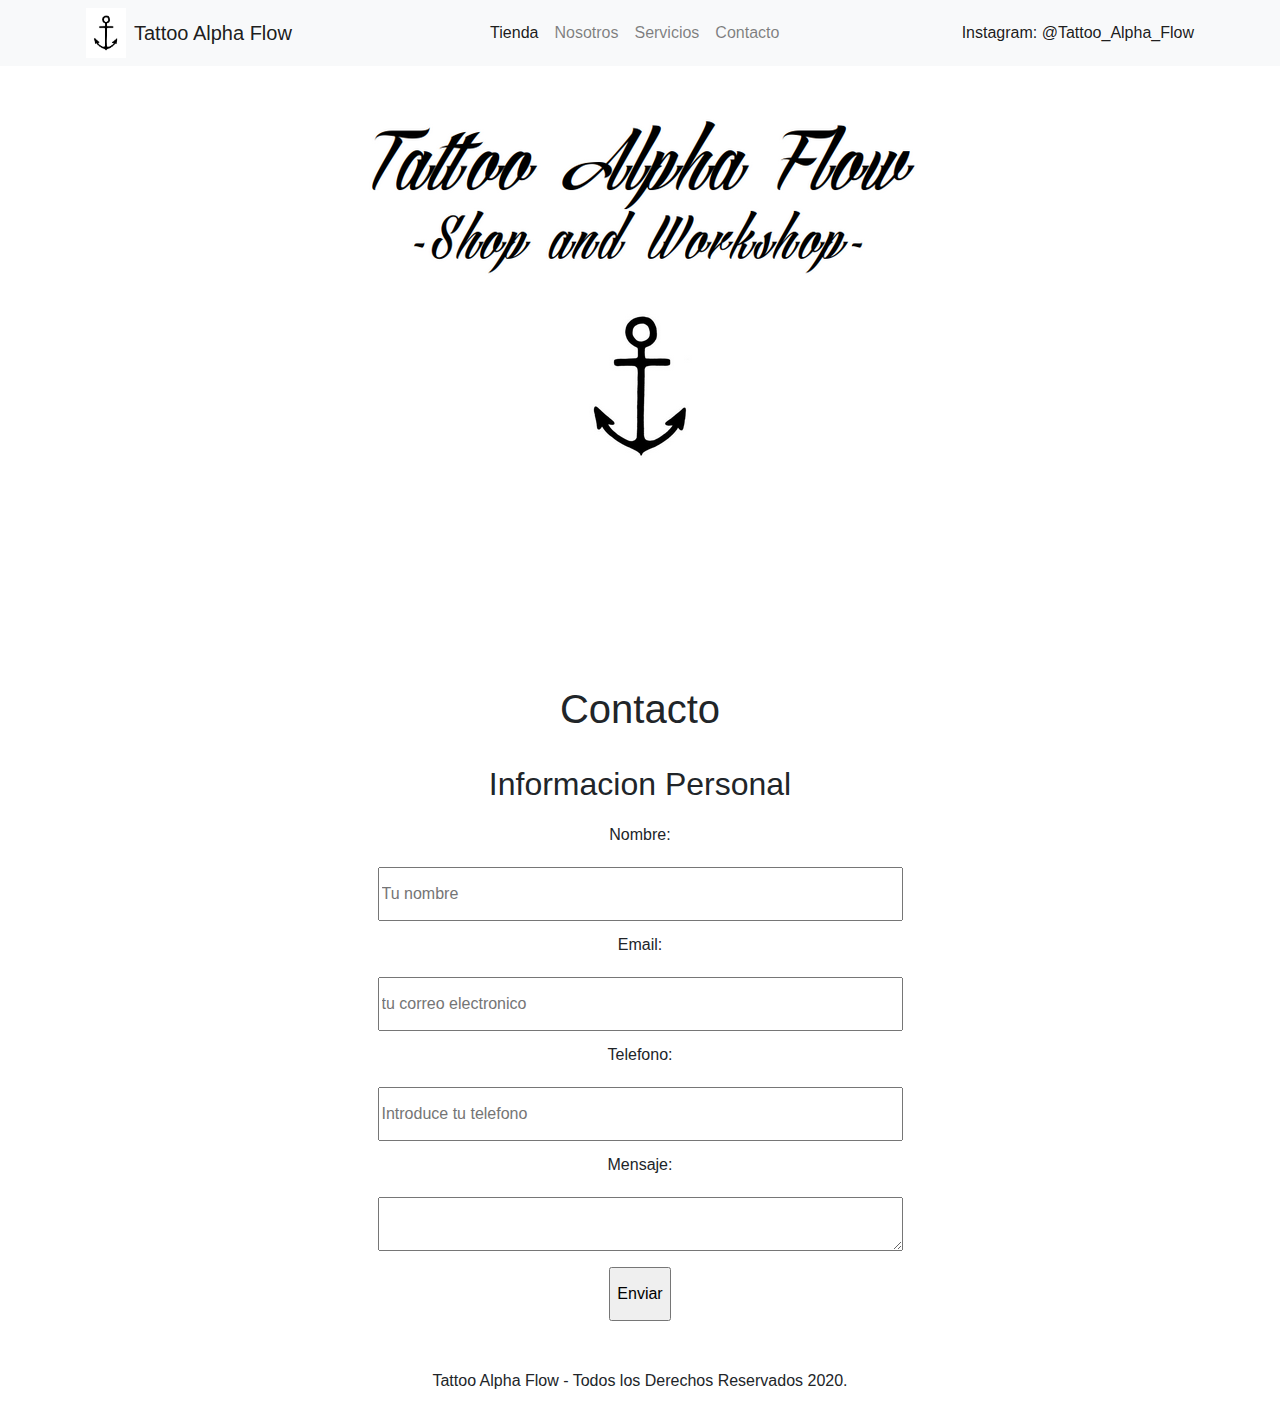
==== contacto.html @ 81260b80 "Shop" ====
<!doctype html>
<html lang="en">

<head>
  <!-- Required meta tags -->
  <meta charset="utf-8">
  <meta name="viewport" content="width=device-width, initial-scale=1, shrink-to-fit=no">

  <!-- Bootstrap CSS -->
  <link rel="stylesheet" href="https://stackpath.bootstrapcdn.com/bootstrap/4.5.2/css/bootstrap.min.css"
    integrity="sha384-JcKb8q3iqJ61gNV9KGb8thSsNjpSL0n8PARn9HuZOnIxN0hoP+VmmDGMN5t9UJ0Z" crossorigin="anonymous">
  <link rel="shortcut icon" href="img/logo.jpeg" type="image/x-icon">
  <!doctype html>
  <html lang="en">

  <head>
    <!-- Required meta tags -->
    <meta charset="utf-8">
    <meta name="viewport" content="width=device-width, initial-scale=1, shrink-to-fit=no">

    <!-- Bootstrap CSS -->
    <link rel="stylesheet" href="https://stackpath.bootstrapcdn.com/bootstrap/4.5.2/css/bootstrap.min.css"
      integrity="sha384-JcKb8q3iqJ61gNV9KGb8thSsNjpSL0n8PARn9HuZOnIxN0hoP+VmmDGMN5t9UJ0Z" crossorigin="anonymous">
    <link rel="stylesheet" href="css/style.css">
    <link rel="shortcut icon" href="img/logo.jpeg" type="image/x-icon">

    <title>Tattoo Alpha Flow</title>
  </head>

<body>

  <!--NAVBAR-->
  <div class="container-fluid bg-light mb-2">
    <nav class="navbar navbar-expand-lg navbar-light badge-light container">
      <img src="img/logo.jpeg" width="40" height="auto" alt="#">
      <a class="navbar-brand ml-2" href="#">Tattoo Alpha Flow</a>
      <button class="navbar-toggler" type="button" data-toggle="collapse" data-target="#navbarSupportedContent"
        aria-controls="navbarSupportedContent" aria-expanded="false" aria-label="Toggle navigation">
        <span class="navbar-toggler-icon"></span>
      </button>

      <div class="collapse navbar-collapse" id="navbarSupportedContent">
        <ul class="navbar-nav ml-auto">
          <li class="nav-item active">
            <a class="nav-link" href="index.html">Tienda <span class="sr-only">(current)</span></a>
          </li>
          <li class="nav-item">
            <a class="nav-link" href="nosotros.html">Nosotros</a>
          </li>
          <li class="nav-item">
            <a class="nav-link" href="servicios.html">Servicios</a>
          </li>
          <li class="nav-item">
            <a class="nav-link " href="contacto.html">Contacto</a>
          </li>
        </ul>
        <span class="navbar-text ml-auto">
          <a class="text-none" href="https://www.instagram.com/tattoo_alpha_flow/?hl=es"> Instagram: @Tattoo_Alpha_Flow
          </a>
        </span>
      </div>
    </nav>
  </div>
  <!--NAVBAR-->

  <div class="container text-center">
    <img src="img/Lettering_Tattoo_Alpha_Flow.png" alt="">
  </div>
  <iframe class="container-fluid"
    src="https://www.google.com/maps/embed?pb=!1m18!1m12!1m3!1d12905.509462885704!2d-5.638217773169387!3d36.03549513180895!2m3!1f0!2f0!3f0!3m2!1i1024!2i768!4f13.1!3m3!1m2!1s0xd0c8ea3653eebad%3A0x946515cb502e1d3d!2sPlaya%20de%20Los%20Lances!5e0!3m2!1ses!2ses!4v1598817498352!5m2!1ses!2ses"
    height="200" frameborder="0" style="border:0;" allowfullscreen="" aria-hidden="false" tabindex="0"></iframe>

  <!--CONTACTO-->
  <main class="text-center container">

    <h1>Contacto</h1>

    <div class="cabezal">
      <img src="img/ancla.jpeg" alt="">
    </div>

    <form class="contacto " action="enviar.php" method="post">

      <h2>Informacion Personal</h2>

      <fieldset class="container d-flex flex-column w-50" style="height: fit-content;">

        <label for="nombre">Nombre:</label>
        <input type="text" id="nombre" placeholder="Tu nombre" required>

        <label for="email">Email:</label>
        <input type="email" id="email" placeholder="tu correo electronico" required>

        <label for="telefono">Telefono:</label>
        <input type="tel" name="contacto" id="telefono" placeholder="Introduce tu telefono" required>

        <label for="mensaje">Mensaje:</label>
        <textarea id="mensaje"></textarea>

      </fieldset>


      <input type="submit" value="Enviar" class="boton mt-3">

    </form>

  </main>

  <!--CONTACTO-->


  <!--FOOTER-->

  <footer class="foot container mt-5">
    <div class="container-fluid text-center">
      <p class="copyright">
        Tattoo Alpha Flow - Todos los Derechos Reservados 2020.
      </p>
    </div>
  </footer>
  <!--FOOTER-->

  <!-- Optional JavaScript -->
  <!-- jQuery first, then Popper.js, then Bootstrap JS -->
  <script src="https://code.jquery.com/jquery-3.5.1.slim.min.js"
    integrity="sha384-DfXdz2htPH0lsSSs5nCTpuj/zy4C+OGpamoFVy38MVBnE+IbbVYUew+OrCXaRkfj" crossorigin="anonymous">
  </script>
  <script src="https://cdn.jsdelivr.net/npm/popper.js@1.16.1/dist/umd/popper.min.js"
    integrity="sha384-9/reFTGAW83EW2RDu2S0VKaIzap3H66lZH81PoYlFhbGU+6BZp6G7niu735Sk7lN" crossorigin="anonymous">
  </script>
  <script src="https://stackpath.bootstrapcdn.com/bootstrap/4.5.2/js/bootstrap.min.js"
    integrity="sha384-B4gt1jrGC7Jh4AgTPSdUtOBvfO8shuf57BaghqFfPlYxofvL8/KUEfYiJOMMV+rV" crossorigin="anonymous">
  </script>

</body>

</html>
---- css/style.css ----
.logo > img{
  height: 3rem;
  width: auto;
}

.carousel-inner {
    display: flex;
  align-items: center;
  text-align: center;
    width: 100%;
    height: 20rem;
}

.carousel-caption {
    position: sticky;
}

label, input {
  line-height: 3rem;
}
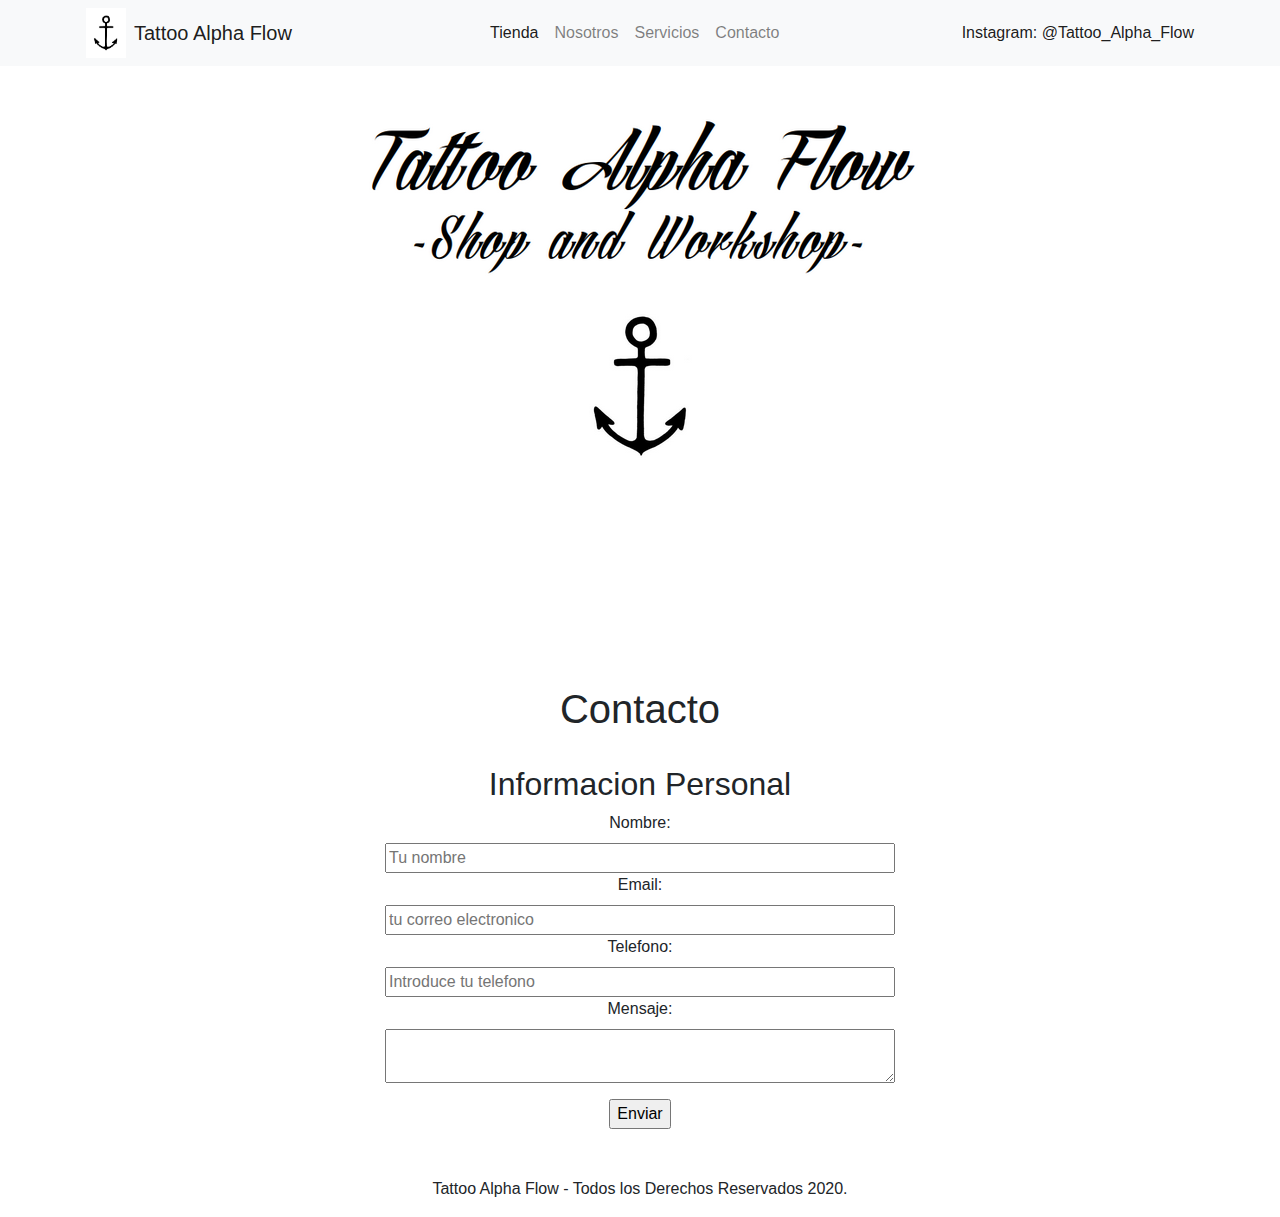
==== commit 9dec1b83: "Actualizacion de contacto" ====
--- a/contacto.html
+++ b/contacto.html
@@ -83,20 +83,22 @@
 
       <h2>Informacion Personal</h2>
 
-      <fieldset class="container d-flex flex-column w-50" style="height: fit-content;">
+      <fieldset class="container-fluid">
 
-        <label for="nombre">Nombre:</label>
+<div class="container d-flex flex-column w-50">
+        
+        <label  for="nombre">Nombre:</label>
         <input type="text" id="nombre" placeholder="Tu nombre" required>
 
-        <label for="email">Email:</label>
+        <label  for="email">Email:</label>
         <input type="email" id="email" placeholder="tu correo electronico" required>
 
-        <label for="telefono">Telefono:</label>
+        <label  for="telefono">Telefono:</label>
         <input type="tel" name="contacto" id="telefono" placeholder="Introduce tu telefono" required>
 
-        <label for="mensaje">Mensaje:</label>
+        <label  for="mensaje">Mensaje:</label>
         <textarea id="mensaje"></textarea>
-
+      </div>
       </fieldset>
 
 
--- a/css/style.css
+++ b/css/style.css
@@ -15,7 +15,4 @@
     position: sticky;
 }
 
-label, input {
-  line-height: 3rem;
-}
 
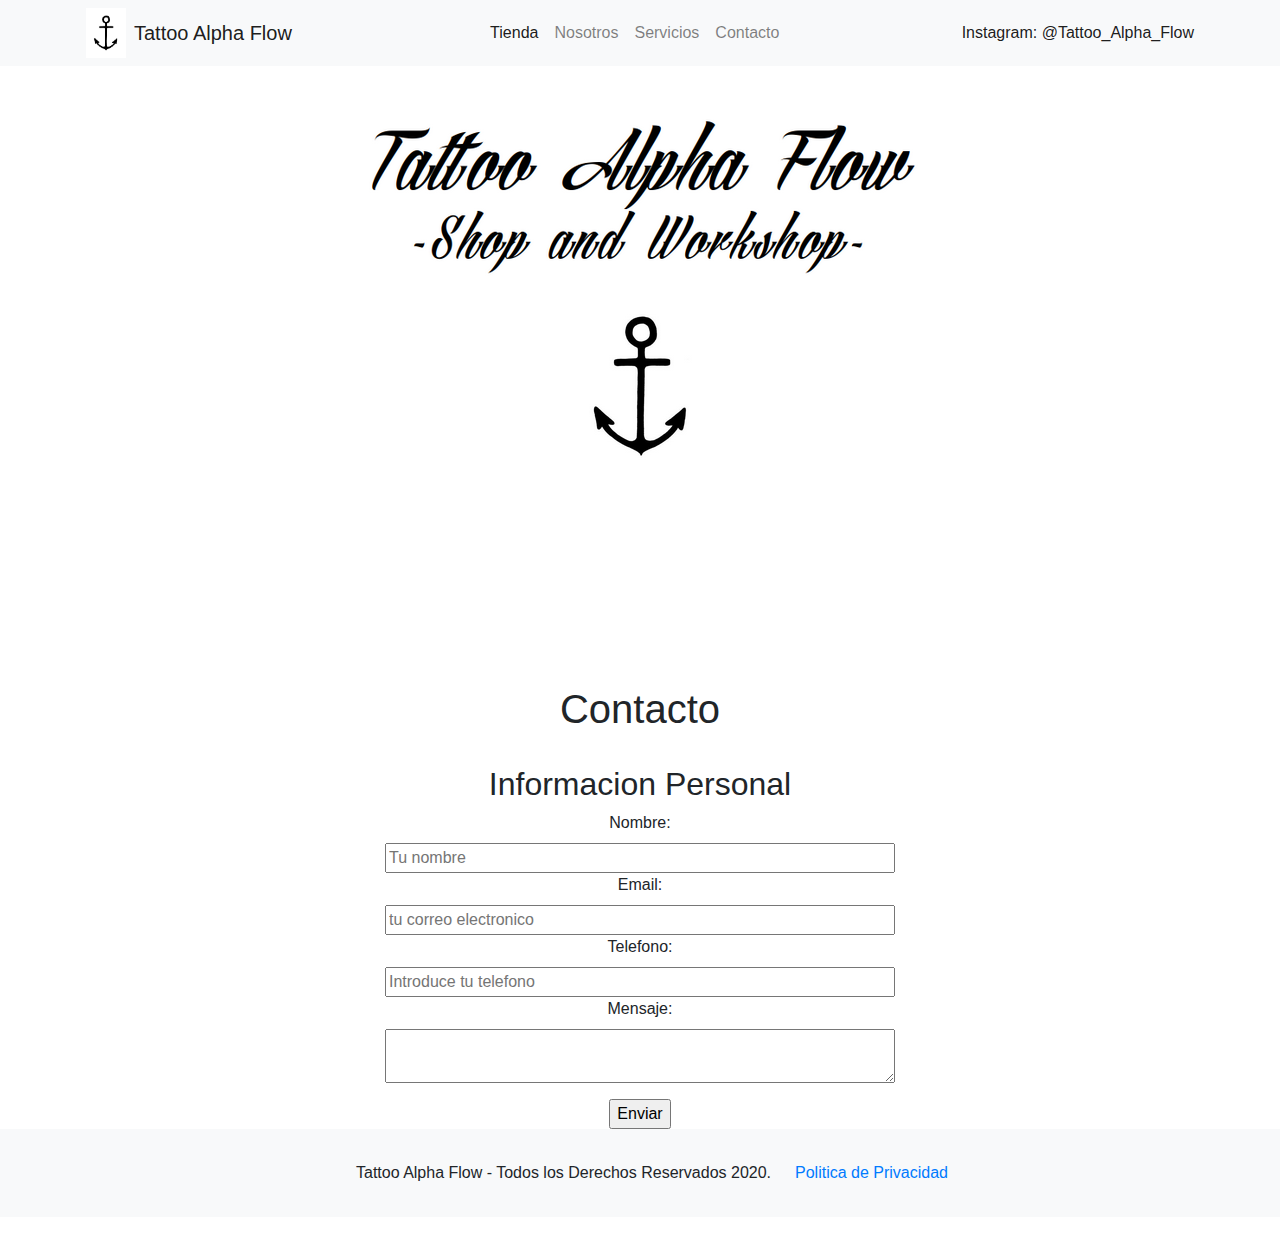
==== commit 340fa57f: "Modificacion link logo" ====
--- a/contacto.html
+++ b/contacto.html
@@ -33,7 +33,7 @@
   <div class="container-fluid bg-light mb-2">
     <nav class="navbar navbar-expand-lg navbar-light badge-light container">
       <img src="img/logo.jpeg" width="40" height="auto" alt="#">
-      <a class="navbar-brand ml-2" href="#">Tattoo Alpha Flow</a>
+      <a class="navbar-brand ml-2" href="index.html">Tattoo Alpha Flow</a>
       <button class="navbar-toggler" type="button" data-toggle="collapse" data-target="#navbarSupportedContent"
         aria-controls="navbarSupportedContent" aria-expanded="false" aria-label="Toggle navigation">
         <span class="navbar-toggler-icon"></span>
@@ -111,16 +111,17 @@
   <!--CONTACTO-->
 
 
-  <!--FOOTER-->
+ <!--FOOTER-->
 
-  <footer class="foot container mt-5">
-    <div class="container-fluid text-center">
-      <p class="copyright">
-        Tattoo Alpha Flow - Todos los Derechos Reservados 2020.
-      </p>
-    </div>
-  </footer>
-  <!--FOOTER-->
+ <footer class="container-fluid py-3 mb-4 bg-light d-flex flex-row align-items-center">
+  <div class="container d-flex flex-row justify-content-center mt-3">
+    <p class="copyright mx-4">
+      Tattoo Alpha Flow - Todos los Derechos Reservados 2020.
+    </p>
+      <a href="politicaDePrivacidad.html">Politica de Privacidad</a>
+  </div>
+</footer>
+<!--FOOTER-->
 
   <!-- Optional JavaScript -->
   <!-- jQuery first, then Popper.js, then Bootstrap JS -->
